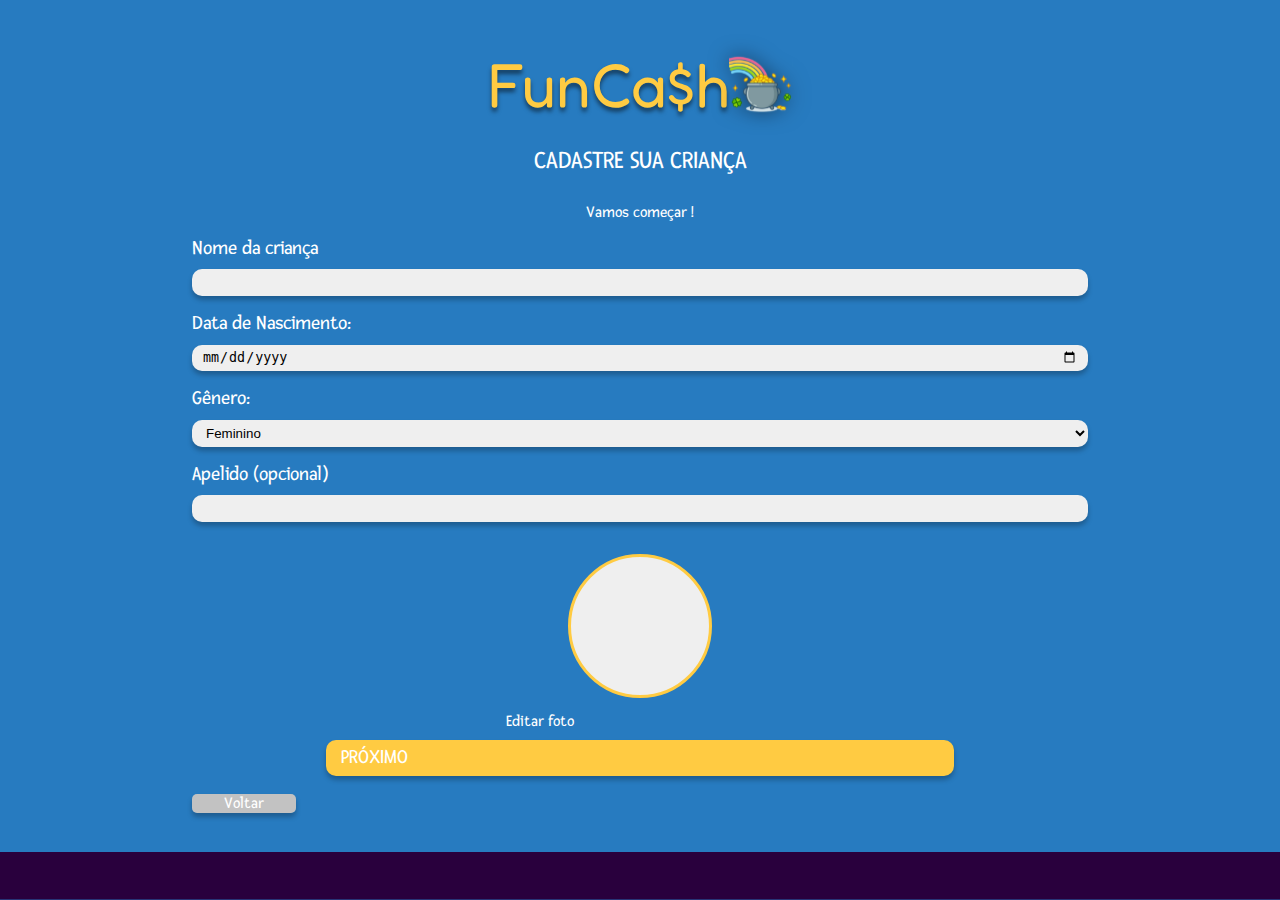
==== cadastro-kid.html @ 57ab1122 "commit para pull" ====
<!DOCTYPE html>
<html lang="pt-br">

<head>
    <meta charset="UTF-8">
    <meta http-equiv="X-UA-Compatible" content="IE=edge">
    <meta name="viewport" content="width=device-width, initial-scale=1.0">
    <link rel="preconnect" href="https://fonts.googleapis.com">
    <link rel="preconnect" href="https://fonts.gstatic.com" crossorigin>
    <link rel="preconnect" href="https://fonts.googleapis.com">
    <link rel="preconnect" href="https://fonts.gstatic.com" crossorigin>
    <link
    href="https://fonts.googleapis.com/css2?family=Fredoka+One&family=Fresca&family=Roboto:ital,wght@0,500;1,700;1,900&display=swap"
    rel="stylesheet">
    <link href="https://cdn.jsdelivr.net/npm/bootstrap@5.2.2/dist/css/bootstrap.min.css" rel="stylesheet"
    integrity="sha384-Zenh87qX5JnK2Jl0vWa8Ck2rdkQ2Bzep5IDxbcnCeuOxjzrPF/et3URy9Bv1WTRi" crossorigin="anonymous">
    <link href="https://cdn.jsdelivr.net/npm/bootstrap@5.2.2/dist/css/bootstrap.min.css" rel="stylesheet"
    integrity="sha384-Zenh87qX5JnK2Jl0vWa8Ck2rdkQ2Bzep5IDxbcnCeuOxjzrPF/et3URy9Bv1WTRi" crossorigin="anonymous">
    <link rel="stylesheet" href="./css/style.css">

    <title>FunCa$h</title>
</head>

<body class="fundo__principal">
    <header class="cabecalho">
        <h1 class="cabecalho__titulo">
            FunCa$h
        </h1>
        <img class="logo" src="./assets/pote.svg" alt="Pote de ouro">
    </header>
    <main class="conteudo">
        <h2 class="titulo__cadastro">Cadastre sua criança</h2>

        <form action="" class="formulario__cadastro" onsubmit="retornarSucesso(event)">
            <div class="cadastro_1">
                <p style="text-align: center;">Vamos começar !</p>
                <label class="nome__label" for="nome">Nome da criança</label>
                <input class="formulario__cadastro__campo campoNome" required type="name" id="nome">
                <span class="alerta__nome" ></span>

                <label class="nome__label" for="date">Data de Nascimento:</label>
                <input class="formulario__cadastro__campo campoData" required type="date" id="date">
                <span class="alerta__data " ></span>

                <label class="nome__label" for="gender">Gênero:</label>
                <select class="form-select formulario__cadastro__campo" required aria-label="Default select example">
                    <option value="1">Feminino</option>
                    <option value="2">Masculino</option>
                    <option value="3">Não binário</option>
                </select>

                <label class="nome__label" for="apelido">Apelido (opcional)</label>
                <input class="formulario__cadastro__campo" type="name" id="apelido">

                <div class="formulario__foto">
                </div>
                <a class="formulario__editar__foto" href="">Editar foto</a>
                <a class="conteudo__cadastrar--link" id="botao__proximo" href="#">Próximo </a>
                <a href="/menu.html" class="botao__voltar" >Voltar</a>
            </div>
            <div class="cadastro_2 invisivel">
                <p class="texto__cadastro">Agora para terminar, informe o e-mail da criançar e uma senha para acesso
                    dela! </p>
                <label class="nome__label" for="email">E-mail:</label>
                <input class="formulario__cadastro__campo" required type="email" id="email">
                <label class="nome__label" for="confirmacao_email">Confirmação de e-mail:</label>
                <input class="formulario__cadastro__campo" required type="email" id="confirmacao_email">
                <span class="alerta__email " ></span>
                <label class="nome__label" for="senha">Senha:</label>
                <input class="formulario__cadastro__campo" required type="password" id="senha">
                <label class="nome__label" for="confirmacao_senha">Confirmação da Senha:</label>
                <input class="formulario__cadastro__campo" required type="password" id="confirmacao_senha">
                <button class="formulario__cadastro__botao botaoConfirmar" type="submit"
                >Confirmar</button>
                <a href="#" class="botao__voltar" id="botao__voltar">Voltar</a>
            </div>
        </form>
        <div class="cadastro_3 invisivel">
            <p class="texto__cadastro">Cadasdro de Usuário Kid realizado com SUCESSO ! </p>
            <img src="/assets/acept.svg" alt="Cadastro concluído" style="margin-top: 5em;">
            <a class="conteudo__cadastrar--link" href="/cadastro-kid.html" style="margin-top: 5em;">Cadastrar nova
                Kid</a>

            <a href="/menu.html" class="botao__voltar">Voltar</a>
        </div>
    </main>
    <footer class="rodape">
        <p class="link__rodape" href="#"> </p>
    </footer>
    <script src="https://cdn.jsdelivr.net/npm/bootstrap@5.2.2/dist/js/bootstrap.bundle.min.js"
        integrity="sha384-OERcA2EqjJCMA+/3y+gxIOqMEjwtxJY7qPCqsdltbNJuaOe923+mo//f6V8Qbsw3" crossorigin="anonymous">
    </script>
    <script src="/js/conteudo.js"></script>
    <script src="/js/validaEmail.js"></script>
    
</body>

</html>
---- css/style.css ----
@import url(".//custom.css");
@import url(".//reset.css");
@import url("responsive.css");
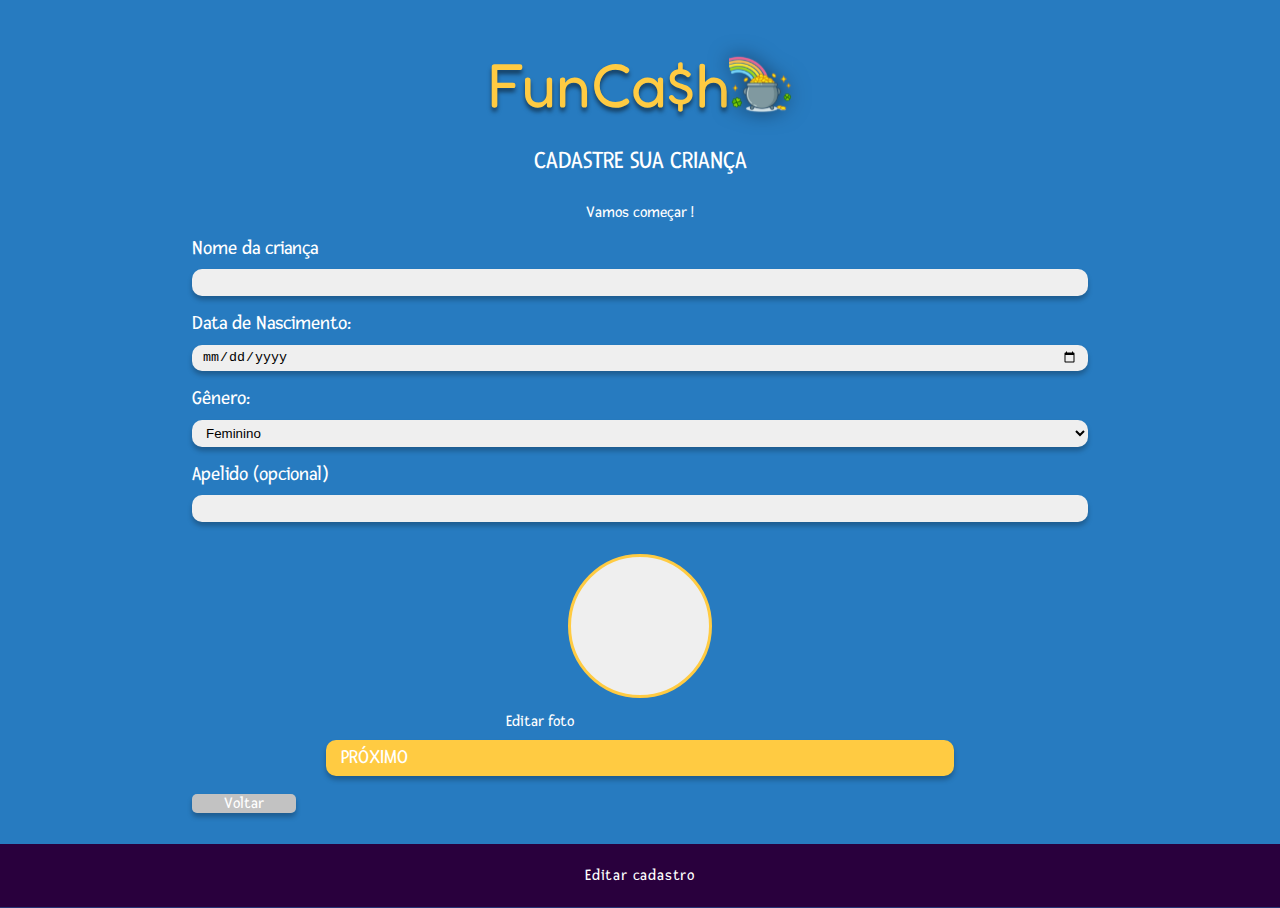
==== commit 6ecd99b8: "Cadastro de tarefas" ====
--- a/cadastro-kid.html
+++ b/cadastro-kid.html
@@ -65,11 +65,14 @@
                 <input class="formulario__cadastro__campo" required type="email" id="email">
                 <label class="nome__label" for="confirmacao_email">Confirmação de e-mail:</label>
                 <input class="formulario__cadastro__campo" required type="email" id="confirmacao_email">
-                <span class="alerta__email " ></span>
+                <span class="alerta__email alerta" ></span>
+
                 <label class="nome__label" for="senha">Senha:</label>
                 <input class="formulario__cadastro__campo" required type="password" id="senha">
                 <label class="nome__label" for="confirmacao_senha">Confirmação da Senha:</label>
                 <input class="formulario__cadastro__campo" required type="password" id="confirmacao_senha">
+                <span class="alerta__senha alerta" ></span>
+
                 <button class="formulario__cadastro__botao botaoConfirmar" type="submit"
                 >Confirmar</button>
                 <a href="#" class="botao__voltar" id="botao__voltar">Voltar</a>
@@ -85,13 +88,18 @@
         </div>
     </main>
     <footer class="rodape">
-        <p class="link__rodape" href="#"> </p>
+        <p class="link__rodape" href="#"> Editar cadastro</p>
     </footer>
     <script src="https://cdn.jsdelivr.net/npm/bootstrap@5.2.2/dist/js/bootstrap.bundle.min.js"
         integrity="sha384-OERcA2EqjJCMA+/3y+gxIOqMEjwtxJY7qPCqsdltbNJuaOe923+mo//f6V8Qbsw3" crossorigin="anonymous">
     </script>
+    <script src="/js/validarCpf.js"></script>
+    <script src="/js/validaEmail.js"></script>
+    <script src="/js/validaData.js"></script>
+    <script src="/js/validaNome.js"></script>
+    <script src="/js/validaSenha.js"></script>
     <script src="/js/conteudo.js"></script>
-    <script src="/js/validaEmail.js"></script>
+    
     
 </body>
 
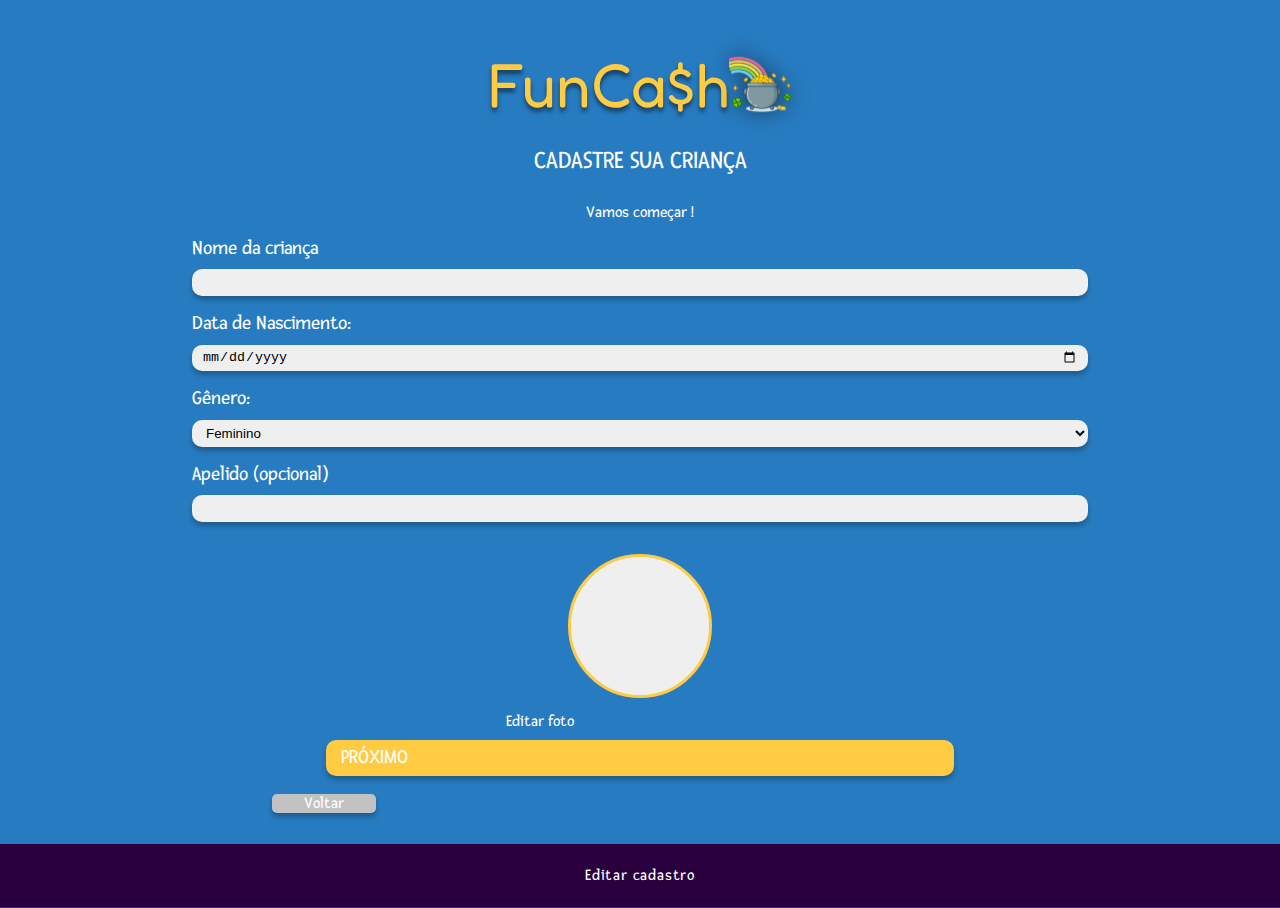
==== commit 8ba9cc48: "teste de git page" ====
--- a/cadastro-kid.html
+++ b/cadastro-kid.html
@@ -36,11 +36,11 @@
                 <p style="text-align: center;">Vamos começar !</p>
                 <label class="nome__label" for="nome">Nome da criança</label>
                 <input class="formulario__cadastro__campo campoNome" required type="name" id="nome">
-                <span class="alerta__nome" ></span>
+                <span class="alerta__nome alerta" ></span>
 
                 <label class="nome__label" for="date">Data de Nascimento:</label>
                 <input class="formulario__cadastro__campo campoData" required type="date" id="date">
-                <span class="alerta__data " ></span>
+                <span class="alerta__data alerta" ></span>
 
                 <label class="nome__label" for="gender">Gênero:</label>
                 <select class="form-select formulario__cadastro__campo" required aria-label="Default select example">
@@ -54,9 +54,9 @@
 
                 <div class="formulario__foto">
                 </div>
-                <a class="formulario__editar__foto" href="">Editar foto</a>
+                <a class="formulario__editar__foto" href="#">Editar foto</a>
                 <a class="conteudo__cadastrar--link" id="botao__proximo" href="#">Próximo </a>
-                <a href="/menu.html" class="botao__voltar" >Voltar</a>
+                <a href="/menu.html" class="botao__voltar" style="margin: 0 80px">Voltar</a>
             </div>
             <div class="cadastro_2 invisivel">
                 <p class="texto__cadastro">Agora para terminar, informe o e-mail da criançar e uma senha para acesso
@@ -73,9 +73,9 @@
                 <input class="formulario__cadastro__campo" required type="password" id="confirmacao_senha">
                 <span class="alerta__senha alerta" ></span>
 
-                <button class="formulario__cadastro__botao botaoConfirmar" type="submit"
-                >Confirmar</button>
-                <a href="#" class="botao__voltar" id="botao__voltar">Voltar</a>
+                <button class="formulario__cadastro__botao botaoConfirmar" type="submit" 
+                style="margin-bottom: 20px;">Confirmar</button>
+                <a href="#" class="botao__voltar" id="botao__voltar" style="margin: 80px">Voltar</a>
             </div>
         </form>
         <div class="cadastro_3 invisivel">
--- a/css/style.css
+++ b/css/style.css
@@ -1,4 +1,4 @@
-@import url(".//custom.css");
-@import url(".//reset.css");
+@import url("/css/custom.css");
+@import url("/css/reset.css");
 @import url("responsive.css");
 
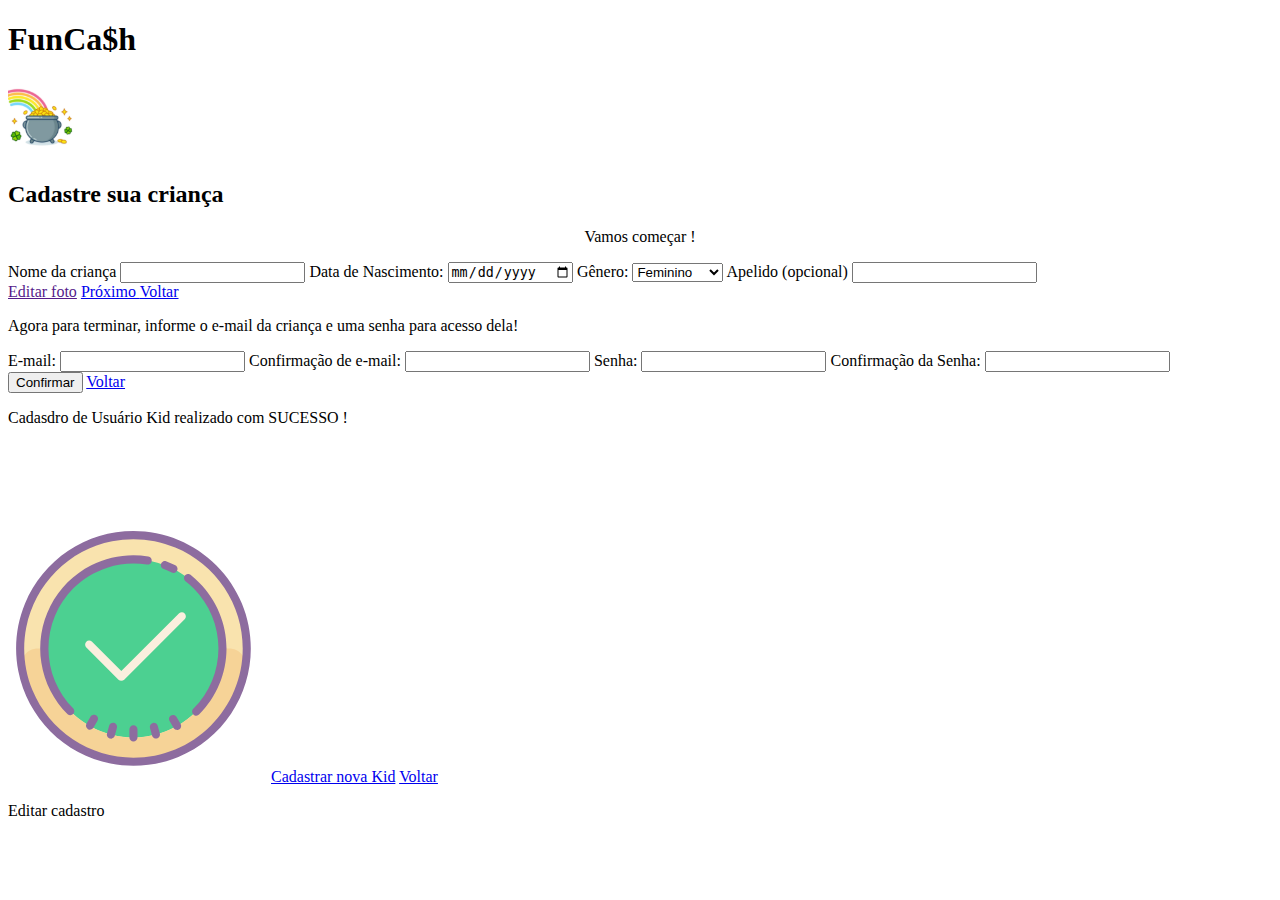
==== commit cfe801fc: "commit para pull" ====
--- a/cadastro-kid.html
+++ b/cadastro-kid.html
@@ -10,12 +10,12 @@
     <link rel="preconnect" href="https://fonts.googleapis.com">
     <link rel="preconnect" href="https://fonts.gstatic.com" crossorigin>
     <link
-    href="https://fonts.googleapis.com/css2?family=Fredoka+One&family=Fresca&family=Roboto:ital,wght@0,500;1,700;1,900&display=swap"
-    rel="stylesheet">
+        href="https://fonts.googleapis.com/css2?family=Fredoka+One&family=Fresca&family=Roboto:ital,wght@0,500;1,700;1,900&display=swap"
+        rel="stylesheet">
     <link href="https://cdn.jsdelivr.net/npm/bootstrap@5.2.2/dist/css/bootstrap.min.css" rel="stylesheet"
-    integrity="sha384-Zenh87qX5JnK2Jl0vWa8Ck2rdkQ2Bzep5IDxbcnCeuOxjzrPF/et3URy9Bv1WTRi" crossorigin="anonymous">
+        integrity="sha384-Zenh87qX5JnK2Jl0vWa8Ck2rdkQ2Bzep5IDxbcnCeuOxjzrPF/et3URy9Bv1WTRi" crossorigin="anonymous">
     <link href="https://cdn.jsdelivr.net/npm/bootstrap@5.2.2/dist/css/bootstrap.min.css" rel="stylesheet"
-    integrity="sha384-Zenh87qX5JnK2Jl0vWa8Ck2rdkQ2Bzep5IDxbcnCeuOxjzrPF/et3URy9Bv1WTRi" crossorigin="anonymous">
+        integrity="sha384-Zenh87qX5JnK2Jl0vWa8Ck2rdkQ2Bzep5IDxbcnCeuOxjzrPF/et3URy9Bv1WTRi" crossorigin="anonymous">
     <link rel="stylesheet" href="./css/style.css">
 
     <title>FunCa$h</title>
@@ -34,49 +34,55 @@
         <form action="" class="formulario__cadastro" onsubmit="retornarSucesso(event)">
             <div class="cadastro_1">
                 <p style="text-align: center;">Vamos começar !</p>
-                <label class="nome__label" for="nome">Nome da criança</label>
-                <input class="formulario__cadastro__campo campoNome" required type="name" id="nome">
-                <span class="alerta__nome alerta" ></span>
+                <div style="text-align: start;">
+                    <label class="nome__label" for="nome">Nome da criança</label>
+                    <input class="formulario__cadastro__campo campoNome" required type="name" id="nome">
+                    <span class="alerta__nome alerta"></span>
 
-                <label class="nome__label" for="date">Data de Nascimento:</label>
-                <input class="formulario__cadastro__campo campoData" required type="date" id="date">
-                <span class="alerta__data alerta" ></span>
+                    <label class="nome__label" for="date">Data de Nascimento:</label>
+                    <input class="formulario__cadastro__campo campoData" required type="date" id="date">
+                    <span class="alerta__data alerta"></span>
 
-                <label class="nome__label" for="gender">Gênero:</label>
-                <select class="form-select formulario__cadastro__campo" required aria-label="Default select example">
-                    <option value="1">Feminino</option>
-                    <option value="2">Masculino</option>
-                    <option value="3">Não binário</option>
-                </select>
+                    <label class="nome__label" for="gender">Gênero:</label>
+                    <select class="form-select formulario__cadastro__campo" required
+                        aria-label="Default select example">
+                        <option value="1">Feminino</option>
+                        <option value="2">Masculino</option>
+                        <option value="3">Não binário</option>
+                    </select>
 
-                <label class="nome__label" for="apelido">Apelido (opcional)</label>
-                <input class="formulario__cadastro__campo" type="name" id="apelido">
-
-                <div class="formulario__foto">
+                    <label class="nome__label" for="apelido">Apelido (opcional)</label>
+                    <input class="formulario__cadastro__campo" type="name" id="apelido">
                 </div>
-                <a class="formulario__editar__foto" href="#">Editar foto</a>
-                <a class="conteudo__cadastrar--link" id="botao__proximo" href="#">Próximo </a>
-                <a href="/menu.html" class="botao__voltar" style="margin: 0 80px">Voltar</a>
+                <div style="">
+                    <div class="formulario__foto">
+                    </div>
+                    <a class="formulario__editar__foto" href="">Editar foto</a>
+                    <a class="conteudo__cadastrar--link " id="botao__proximo" href="#"
+                        style="text-align: center">Próximo </a>
+                    <a href="/menu.html" class="botao__voltar">Voltar</a>
+                </div>
             </div>
             <div class="cadastro_2 invisivel">
-                <p class="texto__cadastro">Agora para terminar, informe o e-mail da criançar e uma senha para acesso
+                <p class="texto__cadastro">Agora para terminar, informe o e-mail da criança e uma senha para acesso
                     dela! </p>
-                <label class="nome__label" for="email">E-mail:</label>
-                <input class="formulario__cadastro__campo" required type="email" id="email">
-                <label class="nome__label" for="confirmacao_email">Confirmação de e-mail:</label>
-                <input class="formulario__cadastro__campo" required type="email" id="confirmacao_email">
-                <span class="alerta__email alerta" ></span>
+                <div style="text-align: start;">
+                    <label class="nome__label" for="email">E-mail:</label>
+                    <input class="formulario__cadastro__campo" required type="email" id="email">
+                    <label class="nome__label" for="confirmacao_email">Confirmação de e-mail:</label>
+                    <input class="formulario__cadastro__campo" required type="email" id="confirmacao_email">
+                    <span class="alerta__email alerta"></span>
 
-                <label class="nome__label" for="senha">Senha:</label>
-                <input class="formulario__cadastro__campo" required type="password" id="senha">
-                <label class="nome__label" for="confirmacao_senha">Confirmação da Senha:</label>
-                <input class="formulario__cadastro__campo" required type="password" id="confirmacao_senha">
-                <span class="alerta__senha alerta" ></span>
+                    <label class="nome__label" for="senha">Senha:</label>
+                    <input class="formulario__cadastro__campo" required type="password" id="senha">
+                    <label class="nome__label" for="confirmacao_senha">Confirmação da Senha:</label>
+                    <input class="formulario__cadastro__campo" required type="password" id="confirmacao_senha">
+                    <span class="alerta__senha alerta"></span>
+                </div>
 
-                <button class="formulario__cadastro__botao botaoConfirmar" type="submit" 
-                style="margin-bottom: 20px;">Confirmar</button>
-                <a href="#" class="botao__voltar" id="botao__voltar" style="margin: 80px">Voltar</a>
-            </div>
+                    <button class="formulario__cadastro__botao botaoConfirmar" type="submit">Confirmar</button>
+                    <a href="#" class="botao__voltar" id="botao__voltar">Voltar</a>
+                </div>
         </form>
         <div class="cadastro_3 invisivel">
             <p class="texto__cadastro">Cadasdro de Usuário Kid realizado com SUCESSO ! </p>
@@ -99,8 +105,8 @@
     <script src="/js/validaNome.js"></script>
     <script src="/js/validaSenha.js"></script>
     <script src="/js/conteudo.js"></script>
-    
-    
+
+
 </body>
 
 </html>--- a/css/style.css
+++ b/css/style.css
@@ -1,4 +1,4 @@
-@import url("/css/custom.css");
-@import url("/css/reset.css");
+@import url("//css/custom.css");
+@import url("//css/reset.css");
 @import url("responsive.css");
 
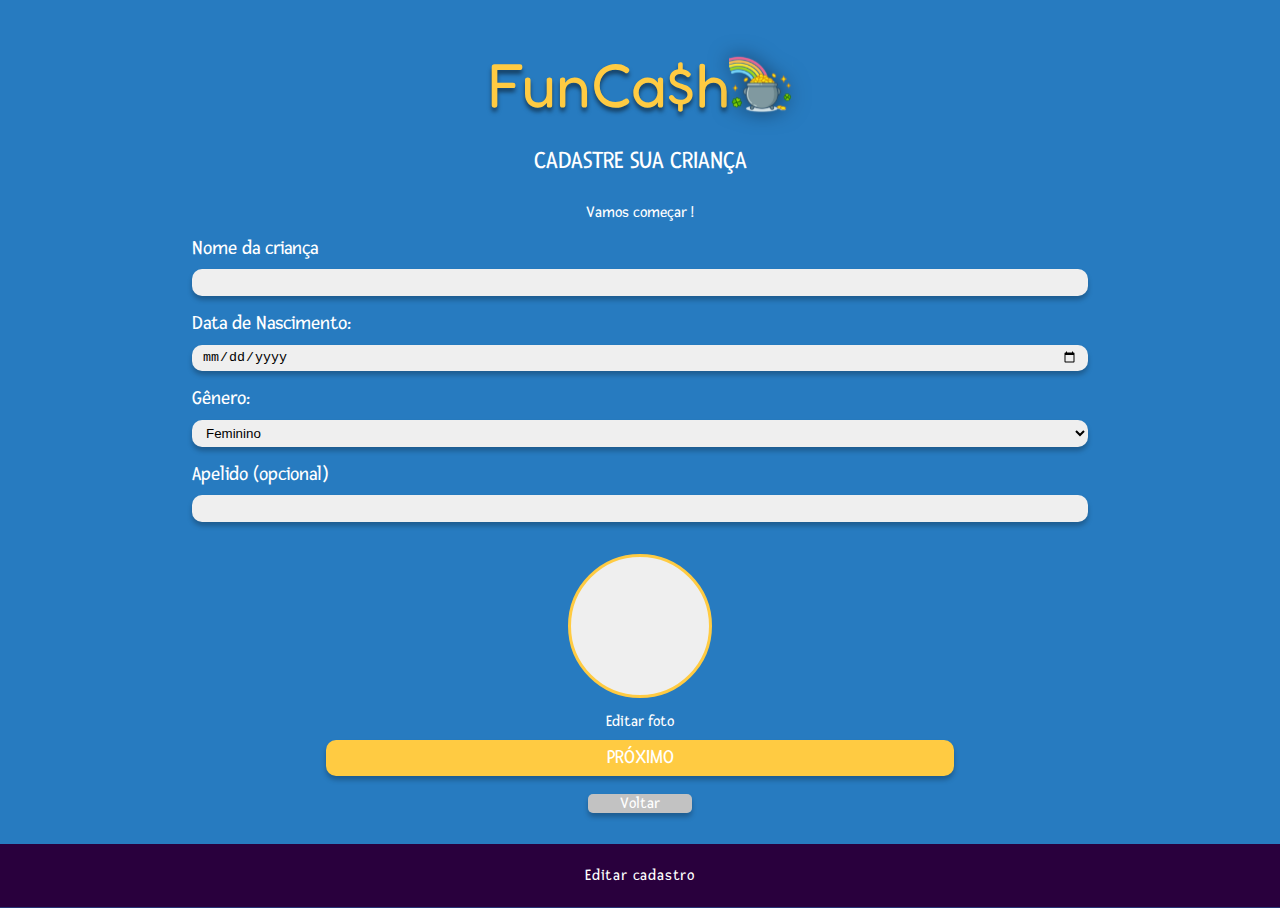
==== commit 90ffc0da: "commit para git pages" ====
--- a/cadastro-kid.html
+++ b/cadastro-kid.html
@@ -60,7 +60,7 @@
                     <a class="formulario__editar__foto" href="">Editar foto</a>
                     <a class="conteudo__cadastrar--link " id="botao__proximo" href="#"
                         style="text-align: center">Próximo </a>
-                    <a href="/menu.html" class="botao__voltar">Voltar</a>
+                    <a href="./menu.html" class="botao__voltar">Voltar</a>
                 </div>
             </div>
             <div class="cadastro_2 invisivel">
--- a/css/style.css
+++ b/css/style.css
@@ -1,4 +1,4 @@
-@import url("//css/custom.css");
-@import url("//css/reset.css");
+@import url("custom.css");
+@import url("reset.css");
 @import url("responsive.css");
 
